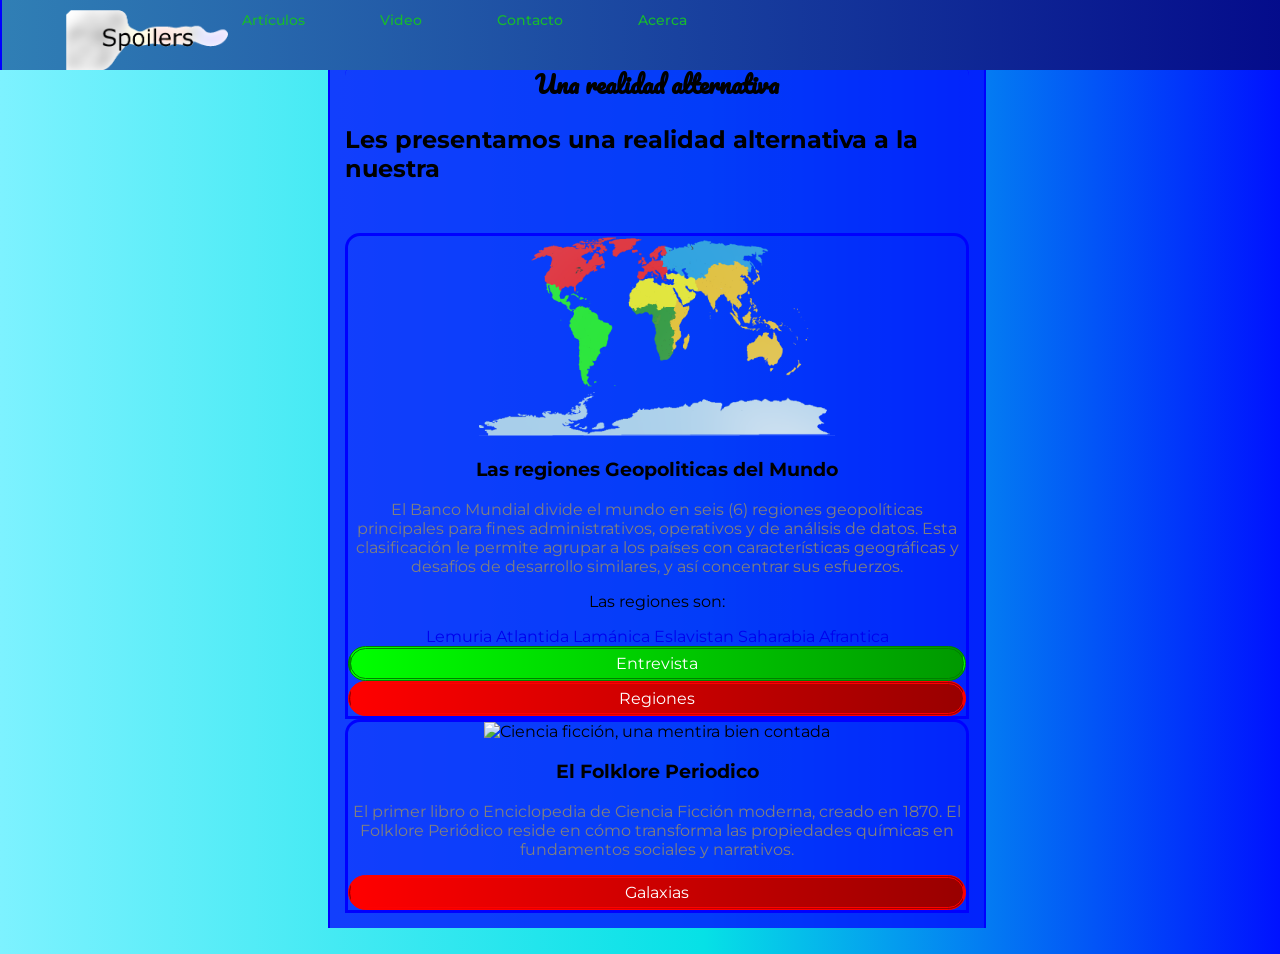
==== index.html @ 3bdb7898 "An alternate realtity" ====
<!DOCTYPE html>
<html lang="es">
    <head>
    <meta charset="UTF-8">
    <meta name="meta tag" content="Realidad alterna">
    <title>Una realidad alternativa</title>
    <link rel="stylesheet" href="style.css">
        <style>
            .entrevista{
                padding: 5px 10px;
                border: double green;
                color: white;
                display: block;
                border-radius: 20px;
                background-image: linear-gradient(to right, #00FF00, #009900);
            }
            .regiones{
                padding: 5px 10px;
                border: double red;
                color: white;
                display: block;
                border-radius: 20px;
                background-image: linear-gradient(to right, #FF0000, #990000);
            }
            .galaxia{
                padding: 5px 10px;
                border: double red;
                color: white;
                display: block;
                border-radius: 20px;
                background-image: linear-gradient(to right, #FF0000, #990000);
            }
        </style>
</head>
<body>
    <header>
        <img src="images/censured.png" class="logo" height="100%">
        <div class="links"></div>
        <nav>
            <a id="bond" href="">Artículos</a>
            <a id="bond" href="">Video</a>
            <a id="bond" href="">Contacto</a>
            <a id="bond" href="">Acerca</a>
        </nav>
    </header>
        <article>
            <h1>Una realidad alternativa</h1>
            <h2>Les presentamos una realidad alternativa a la nuestra</h2>
        </article>
        <main>
            <section>
                <div>
                <img src="Regiones.png" height="200px">
                <h3>Las regiones Geopoliticas del Mundo</h3>
                <p class="parrafo">El Banco Mundial divide el mundo en seis (6) regiones geopolíticas principales para fines administrativos, operativos y de análisis de datos. Esta clasificación le permite agrupar a los países con características geográficas y desafíos de desarrollo similares, y así concentrar sus esfuerzos.</p>
                <p>Las regiones son:</p>
                <nav>   
                <a href="https://backoffice.kodland.org/uploads/filesharing_tasks/task_116114/students/student_harold54359/lemuria.html">Lemuria</a>
                <a href="https://backoffice.kodland.org/uploads/filesharing_tasks/task_116001/students/student_harold54359/atlantida.html">Atlantida</a>
                <a href="https://backoffice.kodland.org/uploads/filesharing_tasks/task_116072/students/student_harold54359/lamanica.html">Lamánica</a>
                <a href="https://backoffice.kodland.org/uploads/filesharing_tasks/task_115910/students/student_harold54359/eslavistan.html">Eslavistan</a>
                <a href="https://backoffice.kodland.org/uploads/filesharing_tasks/task_115920/students/student_harold54359/saharabia.html">Saharabia</a>
                <a href="https://backoffice.kodland.org/uploads/filesharing_tasks/task_116071/students/student_harold54359/afrantica.html">Afrantica</a>
                </nav>
                </div>
                <div>
                <a class="entrevista" href="https://backoffice.kodland.org/uploads/filesharing_tasks/task_115888/students/student_harold54359/noti.html">Entrevista</a>
                <a class="regiones" href="https://backoffice.kodland.org/uploads/filesharing_tasks/task_116007/students/student_harold54359/merch.html">Regiones</a>
                </div>
            </section>
            <section>
                <div>
                <img img class="lazy entered loaded" src="https://elucabista.com/wp-content/uploads/2016/01/Ciencia-ficción.jpg" data-src="https://elucabista.com/wp-content/uploads/2016/01/Ciencia-ficción.jpg" alt="Ciencia ficción, una mentira bien contada" data-ll-status="loaded" height="200px">
                <h3>El Folklore Periodico</h3>
                <p class="parrafo">El primer libro o Enciclopedia de Ciencia Ficción moderna, creado en 1870. El Folklore Periódico reside en cómo transforma las propiedades químicas en fundamentos sociales y narrativos.</p>
                </div>
                <div>
                <a class="galaxia" href="https://backoffice.kodland.org/uploads/filesharing_tasks/task_115893/students/student_harold54359/your%20code/folkloreperiodico.html">Galaxias</a>
                </div>
            </section>
        </main>
</body>
</html>
---- style.css ----
@import url('https://fonts.googleapis.com/css2?family=Montserrat&family=Pacifico:ital,wght@0,100;0,200;0,300;0,400;0,500;0,600;0,700;0,800;0,900;1,100;1,200;1,300;1,400;1,500;1,600;1,700;1,800;1,900&display=swap');

body > header{
    position: fixed;
    padding: 10px 5%;
    background-image: linear-gradient(to right, #307FB5, #000087);
    color: white;
    top: 0px;
    left: 0px;
    width: 100%;
    height: 50px;
}

header>*{
    display: inline-table;
}

.logo{
    height: 60px;
    align-items: flex-start;
}

header nav{
    width:10%;
    position: absolute;
    bottom: 100;
}

#bond{
    font-weight: 500;
    font-size: 14px;
    color: #17BA2F;
    text-decoration: none;
    margin-right: 75px;
}

body{
    background: linear-gradient(90deg, rgb(125, 242, 255) 0%, rgba(6,225,230,1) 55%, rgba(0,18,255,1) 100%);
    max-width: 100vh;
    padding: 2vh 25%;
    font-family: 'Montserrat';
}

body>*{
    background-color: rgba(2, 6, 255, 0.75);
    padding: 15px;
    border:2px solid blue;
    border-bottom: none;
    border-top: none;
    margin: auto;
    width: 100%;
}

h1{
    border-top: 2px solid blue;
    border-radius: 15px 15px 0 0;
    text-align: center;
    font-family: 'Pacifico';
}
iframe{
    border-bottom: 2px solid blue;
    border-radius: 0 0 15px 15px;
    height: 80vh;
}

a{
    text-decoration: none
}

section{
    border-top: 2px solid blue;
    border: solid blue; 
    border-radius: 15px 15px 0 0;
    text-align: center;
}

.parrafo{
    color: gray;
}
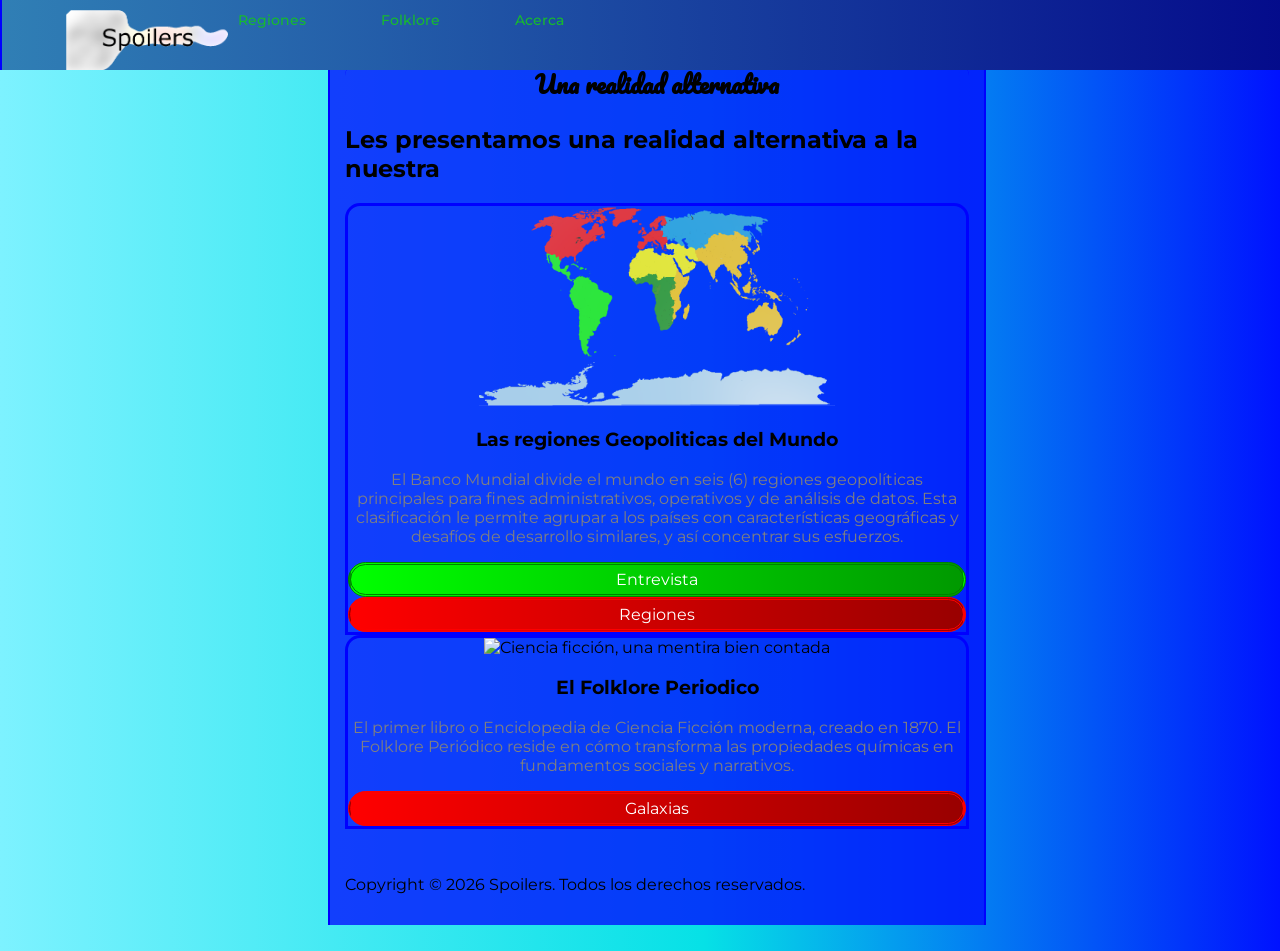
==== commit 47310b28: "Refactor index.html structure and add footer Updated the HTML structure by adding alt attributes, re" ====
--- a/index.html
+++ b/index.html
@@ -34,41 +34,32 @@
 </head>
 <body>
     <header>
-        <img src="images/censured.png" class="logo" height="100%">
-        <div class="links"></div>
+        <div>
+        <img src="images/censured.png" class="logo" alt="Logo de la pagina">
+        </div>
         <nav>
-            <a id="bond" href="">Artículos</a>
-            <a id="bond" href="">Video</a>
-            <a id="bond" href="">Contacto</a>
-            <a id="bond" href="">Acerca</a>
+            <a id="bond" href="#regiones">Regiones</a>
+            <a id="bond" href="#folklore">Folklore</a>
+            <a id="bond" href="#acerca">Acerca</a>
         </nav>
     </header>
-        <article>
+        <main>
+        <article id="inicio">
             <h1>Una realidad alternativa</h1>
             <h2>Les presentamos una realidad alternativa a la nuestra</h2>
         </article>
-        <main>
-            <section>
+            <section id="regiones">
                 <div>
                 <img src="Regiones.png" height="200px">
                 <h3>Las regiones Geopoliticas del Mundo</h3>
                 <p class="parrafo">El Banco Mundial divide el mundo en seis (6) regiones geopolíticas principales para fines administrativos, operativos y de análisis de datos. Esta clasificación le permite agrupar a los países con características geográficas y desafíos de desarrollo similares, y así concentrar sus esfuerzos.</p>
-                <p>Las regiones son:</p>
-                <nav>   
-                <a href="https://backoffice.kodland.org/uploads/filesharing_tasks/task_116114/students/student_harold54359/lemuria.html">Lemuria</a>
-                <a href="https://backoffice.kodland.org/uploads/filesharing_tasks/task_116001/students/student_harold54359/atlantida.html">Atlantida</a>
-                <a href="https://backoffice.kodland.org/uploads/filesharing_tasks/task_116072/students/student_harold54359/lamanica.html">Lamánica</a>
-                <a href="https://backoffice.kodland.org/uploads/filesharing_tasks/task_115910/students/student_harold54359/eslavistan.html">Eslavistan</a>
-                <a href="https://backoffice.kodland.org/uploads/filesharing_tasks/task_115920/students/student_harold54359/saharabia.html">Saharabia</a>
-                <a href="https://backoffice.kodland.org/uploads/filesharing_tasks/task_116071/students/student_harold54359/afrantica.html">Afrantica</a>
-                </nav>
                 </div>
                 <div>
                 <a class="entrevista" href="https://backoffice.kodland.org/uploads/filesharing_tasks/task_115888/students/student_harold54359/noti.html">Entrevista</a>
-                <a class="regiones" href="https://backoffice.kodland.org/uploads/filesharing_tasks/task_116007/students/student_harold54359/merch.html">Regiones</a>
+                <a class="regiones" href="https://backoffice.kodland.org/uploads/filesharing_tasks/task_116007/students/student_harold54359/regions.html">Regiones</a>
                 </div>
             </section>
-            <section>
+            <section id="folklore">
                 <div>
                 <img img class="lazy entered loaded" src="https://elucabista.com/wp-content/uploads/2016/01/Ciencia-ficción.jpg" data-src="https://elucabista.com/wp-content/uploads/2016/01/Ciencia-ficción.jpg" alt="Ciencia ficción, una mentira bien contada" data-ll-status="loaded" height="200px">
                 <h3>El Folklore Periodico</h3>
@@ -79,5 +70,8 @@
                 </div>
             </section>
         </main>
+        <footer>
+            <p>Copyright © 2026 Spoilers. Todos los derechos reservados.</p>
+        </footer>
 </body>
 </html>
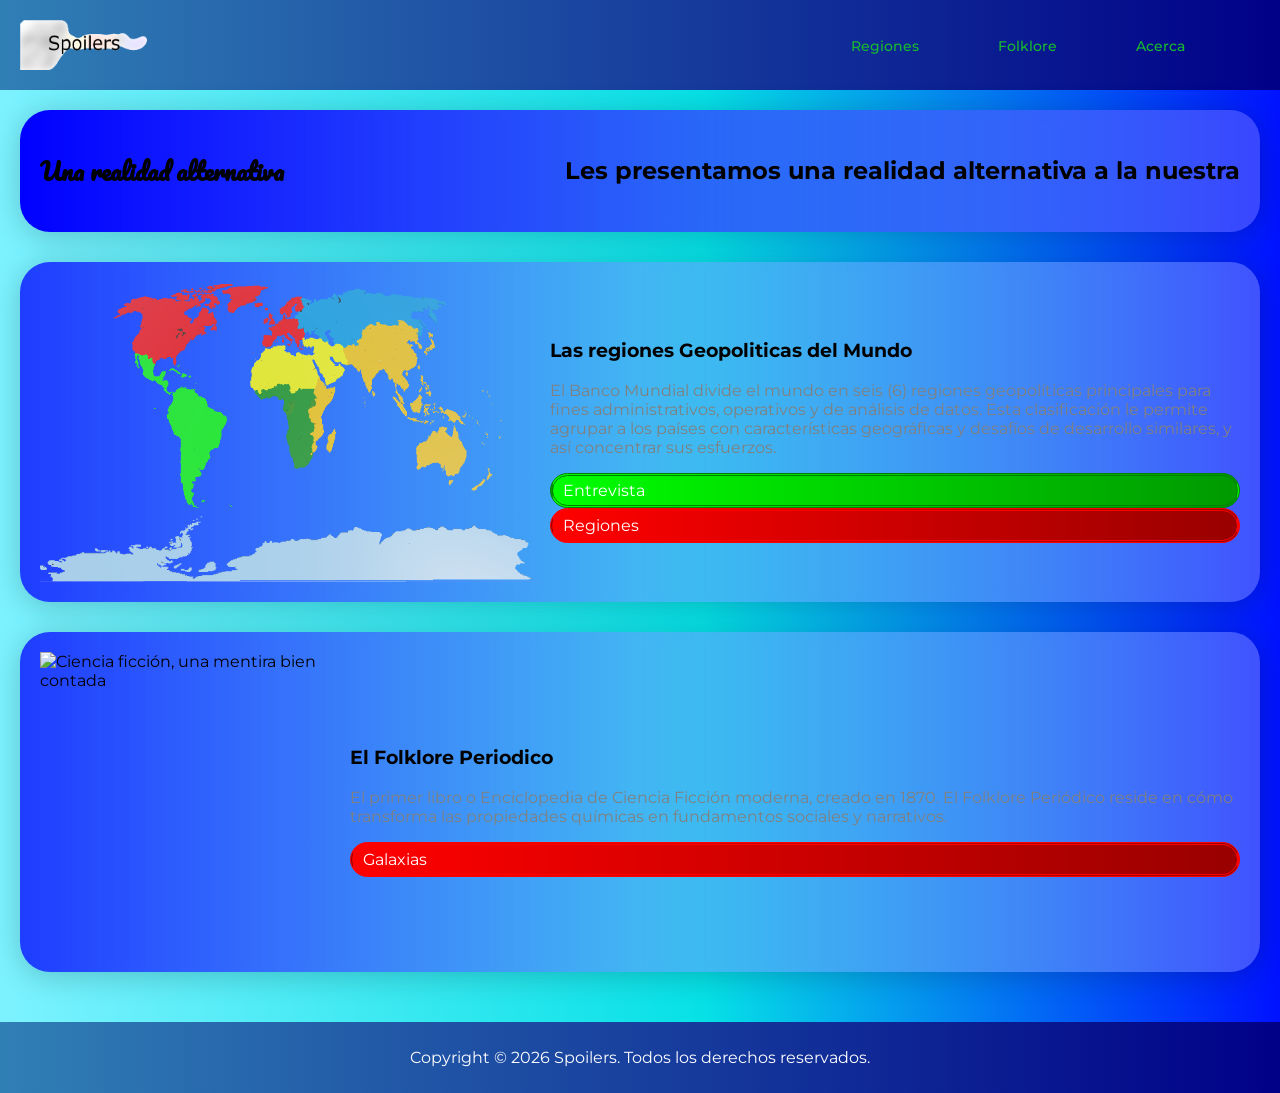
==== commit 29461b0e: "Refactor HTML structure and fix image tags" ====
--- a/index.html
+++ b/index.html
@@ -49,25 +49,29 @@
             <h2>Les presentamos una realidad alternativa a la nuestra</h2>
         </article>
             <section id="regiones">
+                <img src="Regiones.png" class="regiones-image" alt="Mapa de las regiones">
+                <article>
                 <div>
-                <img src="Regiones.png" height="200px">
                 <h3>Las regiones Geopoliticas del Mundo</h3>
                 <p class="parrafo">El Banco Mundial divide el mundo en seis (6) regiones geopolíticas principales para fines administrativos, operativos y de análisis de datos. Esta clasificación le permite agrupar a los países con características geográficas y desafíos de desarrollo similares, y así concentrar sus esfuerzos.</p>
                 </div>
-                <div>
+                <nav>
                 <a class="entrevista" href="https://backoffice.kodland.org/uploads/filesharing_tasks/task_115888/students/student_harold54359/noti.html">Entrevista</a>
                 <a class="regiones" href="https://backoffice.kodland.org/uploads/filesharing_tasks/task_116007/students/student_harold54359/regions.html">Regiones</a>
-                </div>
+                </nav>
+                </article>
             </section>
             <section id="folklore">
+                <img class="folklore-image" src="https://elucabista.com/wp-content/uploads/2016/01/Ciencia-ficción.jpg" alt="Ciencia ficción, una mentira bien contada">
+                <article>
                 <div>
-                <img img class="lazy entered loaded" src="https://elucabista.com/wp-content/uploads/2016/01/Ciencia-ficción.jpg" data-src="https://elucabista.com/wp-content/uploads/2016/01/Ciencia-ficción.jpg" alt="Ciencia ficción, una mentira bien contada" data-ll-status="loaded" height="200px">
                 <h3>El Folklore Periodico</h3>
                 <p class="parrafo">El primer libro o Enciclopedia de Ciencia Ficción moderna, creado en 1870. El Folklore Periódico reside en cómo transforma las propiedades químicas en fundamentos sociales y narrativos.</p>
                 </div>
-                <div>
+                <nav>
                 <a class="galaxia" href="https://backoffice.kodland.org/uploads/filesharing_tasks/task_115893/students/student_harold54359/your%20code/folkloreperiodico.html">Galaxias</a>
-                </div>
+                </nav>
+                </article>
             </section>
         </main>
         <footer>
--- a/style.css
+++ b/style.css
@@ -1,29 +1,29 @@
 @import url('https://fonts.googleapis.com/css2?family=Montserrat&family=Pacifico:ital,wght@0,100;0,200;0,300;0,400;0,500;0,600;0,700;0,800;0,900;1,100;1,200;1,300;1,400;1,500;1,600;1,700;1,800;1,900&display=swap');
 
-body > header{
-    position: fixed;
-    padding: 10px 5%;
-    background-image: linear-gradient(to right, #307FB5, #000087);
-    color: white;
-    top: 0px;
-    left: 0px;
-    width: 100%;
-    height: 50px;
+body{
+    background: linear-gradient(90deg, rgb(125, 242, 255) 0%, rgba(6,225,230,1) 55%, rgba(0,18,255,1) 100%);
+    font-family: 'Montserrat';
+    margin: 0;
+    padding: 0;
 }
 
-header>*{
-    display: inline-table;
+header{
+    background-image: linear-gradient(to right, #307FB5, #000087);
+    display: flex;
+    padding: 20px;
+    align-items: center;
+    justify-content: space-between;
+}
+
+header div{
+    display: flex;
+    align-items: center;
 }
 
 .logo{
-    height: 60px;
-    align-items: flex-start;
-}
-
-header nav{
-    width:10%;
-    position: absolute;
-    bottom: 100;
+    width: 135px;
+    height: 50px;
+    margin-right: 10px;
 }
 
 #bond{
@@ -34,29 +34,30 @@
     margin-right: 75px;
 }
 
-body{
-    background: linear-gradient(90deg, rgb(125, 242, 255) 0%, rgba(6,225,230,1) 55%, rgba(0,18,255,1) 100%);
-    max-width: 100vh;
-    padding: 2vh 25%;
-    font-family: 'Montserrat';
+main{
+    padding: 20px
 }
 
-body>*{
-    background-color: rgba(2, 6, 255, 0.75);
-    padding: 15px;
-    border:2px solid blue;
-    border-bottom: none;
-    border-top: none;
-    margin: auto;
-    width: 100%;
-}
+#inicio{
+    background: linear-gradient(90deg, rgba(0, 0, 255) 0%, rgba(50, 50, 255, 0.75) 50%,  rgba(127, 127, 255, 0.45) 100%);
+    border-radius: 30px;
+    box-shadow: 0 4px 30px rgba(0, 0, 0, 0.2);
+    backdrop-filter: blur(5px);
+    -webkit-backdrop-filter: blur(5px);
+    margin-bottom: 30px;
+    padding: 20px;
+    display: flex;
+    justify-content: space-between;
+    flex-direction: row;
+    align-items: center;
+}    
 
 h1{
-    border-top: 2px solid blue;
     border-radius: 15px 15px 0 0;
     text-align: center;
     font-family: 'Pacifico';
 }
+
 iframe{
     border-bottom: 2px solid blue;
     border-radius: 0 0 15px 15px;
@@ -67,13 +68,91 @@
     text-decoration: none
 }
 
-section{
-    border-top: 2px solid blue;
-    border: solid blue; 
-    border-radius: 15px 15px 0 0;
-    text-align: center;
+#regiones{
+    background: linear-gradient(90deg, rgba(0, 0, 255, 0.75) 0%, rgba(127, 127, 255, 0.45) 50%, rgba(255, 255, 255, 0.25) 100%);
+    border-radius: 30px;
+    box-shadow: 0 4px 30px rgba(0, 0, 0, 0.2);
+    backdrop-filter: blur(5px);
+    -webkit-backdrop-filter: blur(5px);
+    margin-bottom: 30px;
+    padding: 20px;
+    display: flex;
+    justify-content: space-between;
+    flex-direction: row;
+    align-items: flex-end;
+}
+
+.regiones-image{
+    width: 500px;
+    height: 300px;
+    margin-right: 10px;
+}
+
+#regiones article{
+    display: flex;
+    flex-direction: column;
+    align-self: center;
+}
+
+@media (max-width: 768px) {
+    #regiones{
+        flex-direction: column;
+        text-align: center;
+    }
+
+    .regiones-image{
+    width: 275px;
+    height: 175px;
+    margin-right: 10px;
+}
+}
+
+#folklore{
+    background: linear-gradient(90deg, rgba(0, 0, 255, 0.75) 0%, rgba(127, 127, 255, 0.45) 50%, rgba(255, 255, 255, 0.25) 100%);
+    border-radius: 30px;
+    box-shadow: 0 4px 30px rgba(0, 0, 0, 0.2);
+    backdrop-filter: blur(5px);
+    -webkit-backdrop-filter: blur(5px);
+    margin-bottom: 30px;
+    padding: 20px;
+    display: flex;
+    justify-content: space-between;
+    flex-direction: row;
+    align-items: flex-end;
+}
+
+.folklore-image{
+    width: 500px;
+    height: 300px;
+    margin-right: 10px;
+}
+
+article{
+    display: flex;
+    flex-direction: column;
+    align-self: center;
+}
+
+@media (max-width: 768px) {
+    #folklore{
+        flex-direction: column;
+        text-align: center;
+    }
+
+    .folklore-image{
+    width: 275px;
+    height: 175px;
+    margin-right: 10px;
+}
 }
 
 .parrafo{
     color: gray;
-}+}
+
+footer{
+    background-image: linear-gradient(to right, #307FB5, #000087);
+    text-align: center;
+    padding: 10px;
+    color: white;
+}
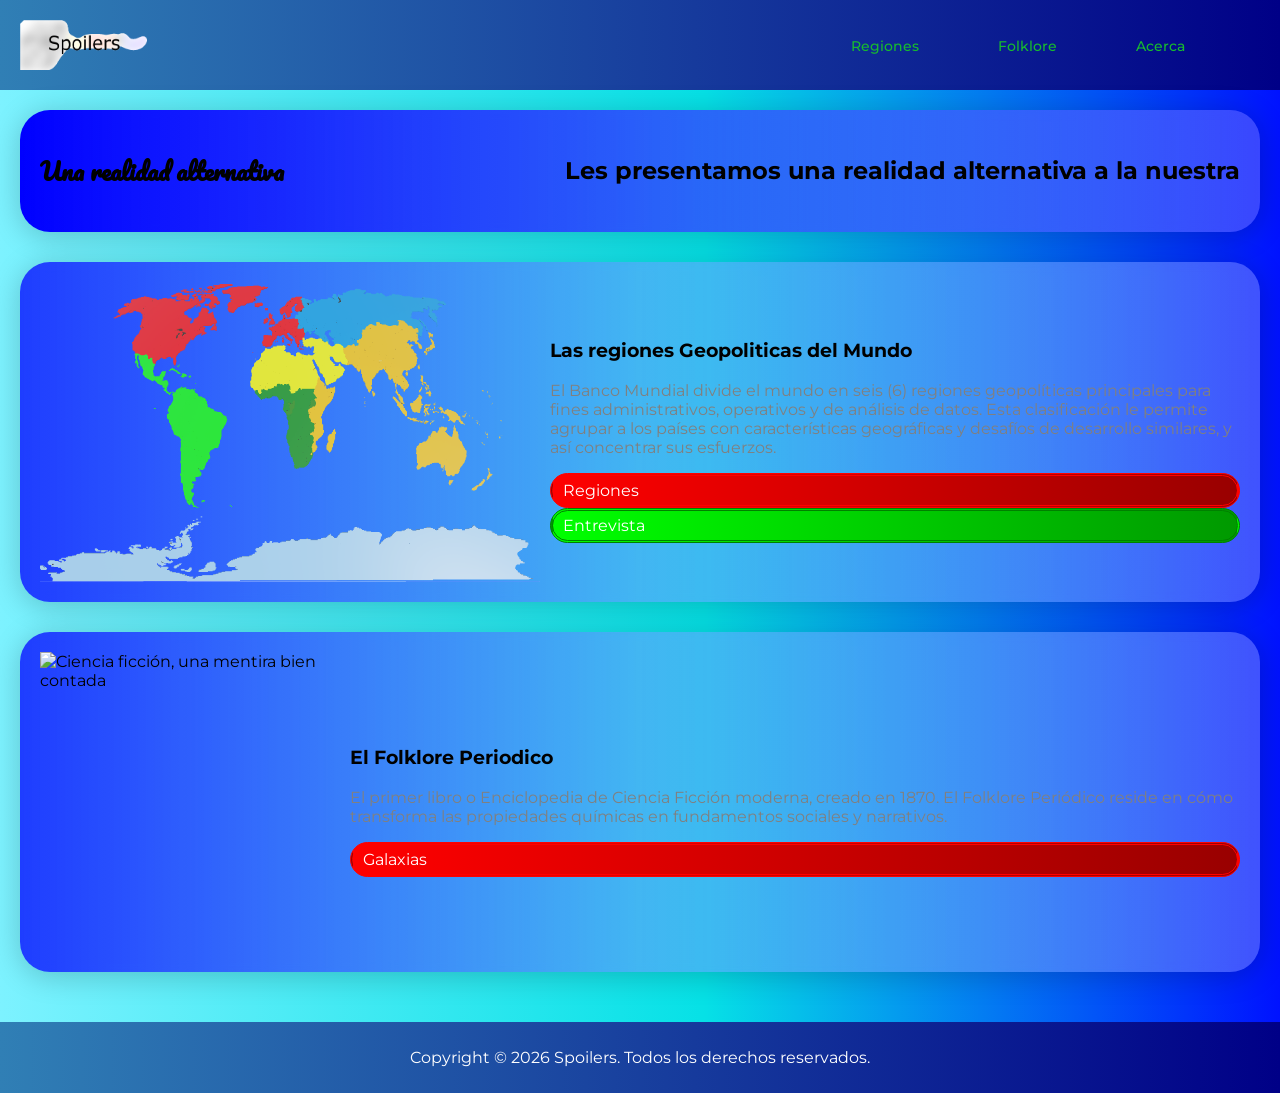
==== commit 7c49c3a3: "Fix meta tags and update interview link in index.html" ====
--- a/index.html
+++ b/index.html
@@ -2,7 +2,7 @@
 <html lang="es">
     <head>
     <meta charset="UTF-8">
-    <meta name="meta tag" content="Realidad alterna">
+    <meta name="viewport" content="width=device-width, initial-scale=1.0">
     <title>Una realidad alternativa</title>
     <link rel="stylesheet" href="style.css">
         <style>
@@ -56,8 +56,8 @@
                 <p class="parrafo">El Banco Mundial divide el mundo en seis (6) regiones geopolíticas principales para fines administrativos, operativos y de análisis de datos. Esta clasificación le permite agrupar a los países con características geográficas y desafíos de desarrollo similares, y así concentrar sus esfuerzos.</p>
                 </div>
                 <nav>
+                <a class="regiones" href="https://backoffice.kodland.org/uploads/filesharing_tasks/task_116007/students/student_harold54359/regions.html">Regiones</a>
                 <a class="entrevista" href="https://backoffice.kodland.org/uploads/filesharing_tasks/task_115888/students/student_harold54359/noti.html">Entrevista</a>
-                <a class="regiones" href="https://backoffice.kodland.org/uploads/filesharing_tasks/task_116007/students/student_harold54359/regions.html">Regiones</a>
                 </nav>
                 </article>
             </section>
@@ -79,3 +79,4 @@
         </footer>
 </body>
 </html>
+
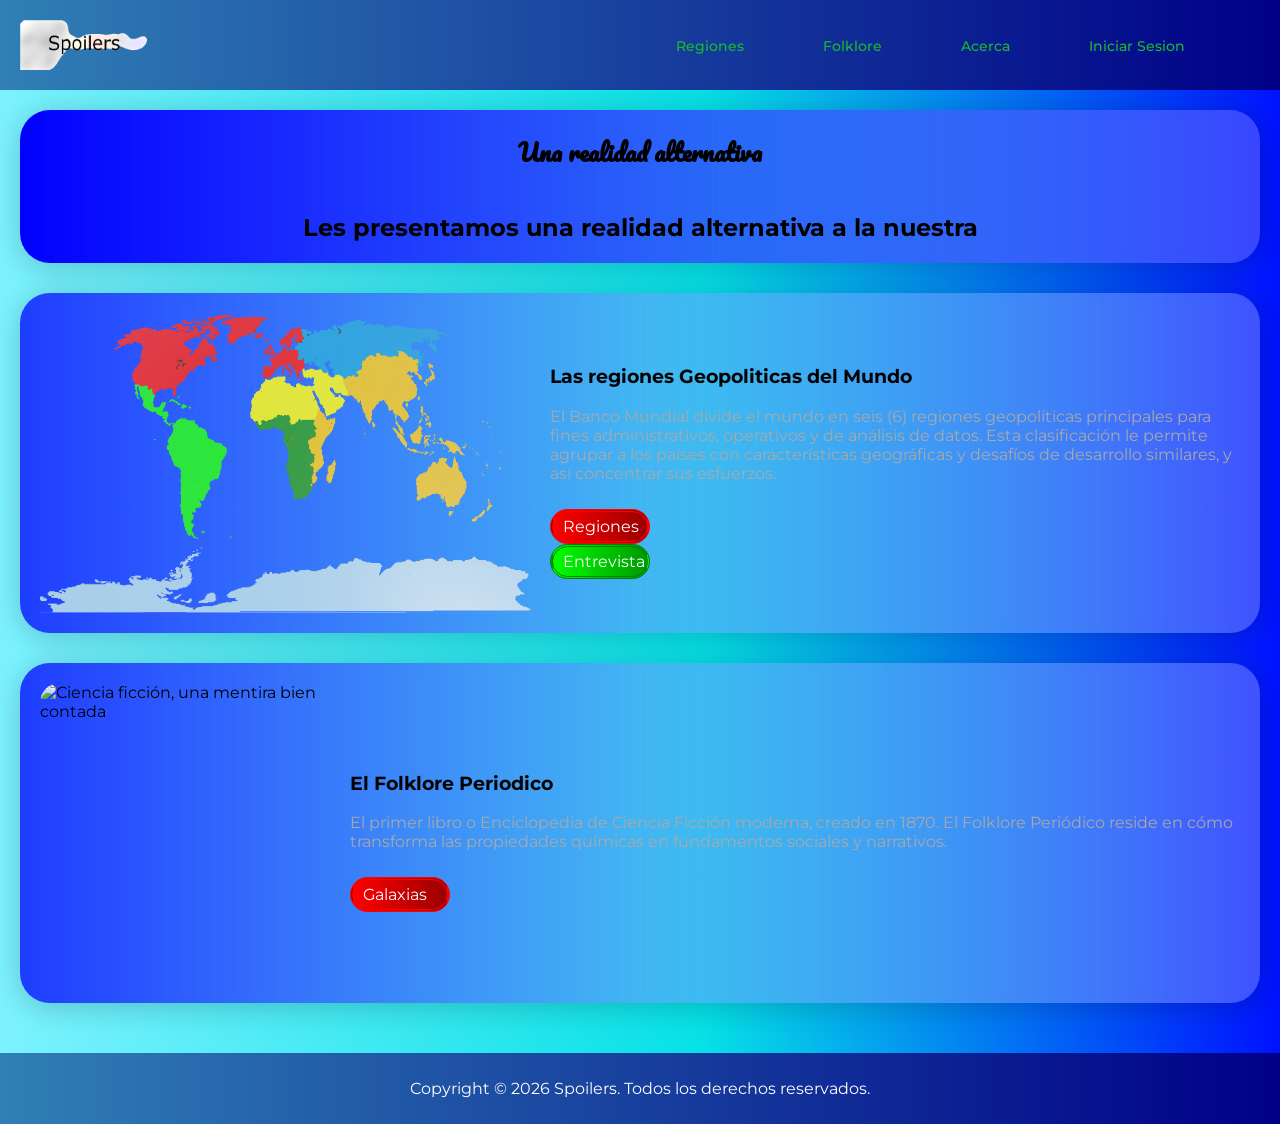
==== commit f8c4ff8e: "Add link to 'Iniciar Sesion' in navigation" ====
--- a/index.html
+++ b/index.html
@@ -41,6 +41,7 @@
             <a id="bond" href="#regiones">Regiones</a>
             <a id="bond" href="#folklore">Folklore</a>
             <a id="bond" href="#acerca">Acerca</a>
+            <a id="bond" href="Iniciar Sesion.html">Iniciar Sesion</a>
         </nav>
     </header>
         <main>
--- a/style.css
+++ b/style.css
@@ -45,23 +45,17 @@
     backdrop-filter: blur(5px);
     -webkit-backdrop-filter: blur(5px);
     margin-bottom: 30px;
-    padding: 20px;
+    padding: 1px;
     display: flex;
     justify-content: space-between;
-    flex-direction: row;
+    flex-direction: column;
     align-items: center;
-}    
+}
 
 h1{
     border-radius: 15px 15px 0 0;
     text-align: center;
     font-family: 'Pacifico';
-}
-
-iframe{
-    border-bottom: 2px solid blue;
-    border-radius: 0 0 15px 15px;
-    height: 80vh;
 }
 
 a{
@@ -77,7 +71,7 @@
     margin-bottom: 30px;
     padding: 20px;
     display: flex;
-    justify-content: space-between;
+    justify-content: center;
     flex-direction: row;
     align-items: flex-end;
 }
@@ -100,6 +94,10 @@
         text-align: center;
     }
 
+    article{
+        margin-top: 20px;
+    }
+
     .regiones-image{
     width: 275px;
     height: 175px;
@@ -116,7 +114,7 @@
     margin-bottom: 30px;
     padding: 20px;
     display: flex;
-    justify-content: space-between;
+    justify-content: center;
     flex-direction: row;
     align-items: flex-end;
 }
@@ -125,12 +123,20 @@
     width: 500px;
     height: 300px;
     margin-right: 10px;
+    border-radius: 20px;
 }
 
-article{
+#folklore article{
     display: flex;
     flex-direction: column;
     align-self: center;
+}
+
+article nav{
+    margin-top: 10px;
+    width: 100px;
+    flex-direction: row;
+    justify-content: space-around;
 }
 
 @media (max-width: 768px) {
@@ -147,7 +153,7 @@
 }
 
 .parrafo{
-    color: gray;
+    color: darkgray;
 }
 
 footer{
